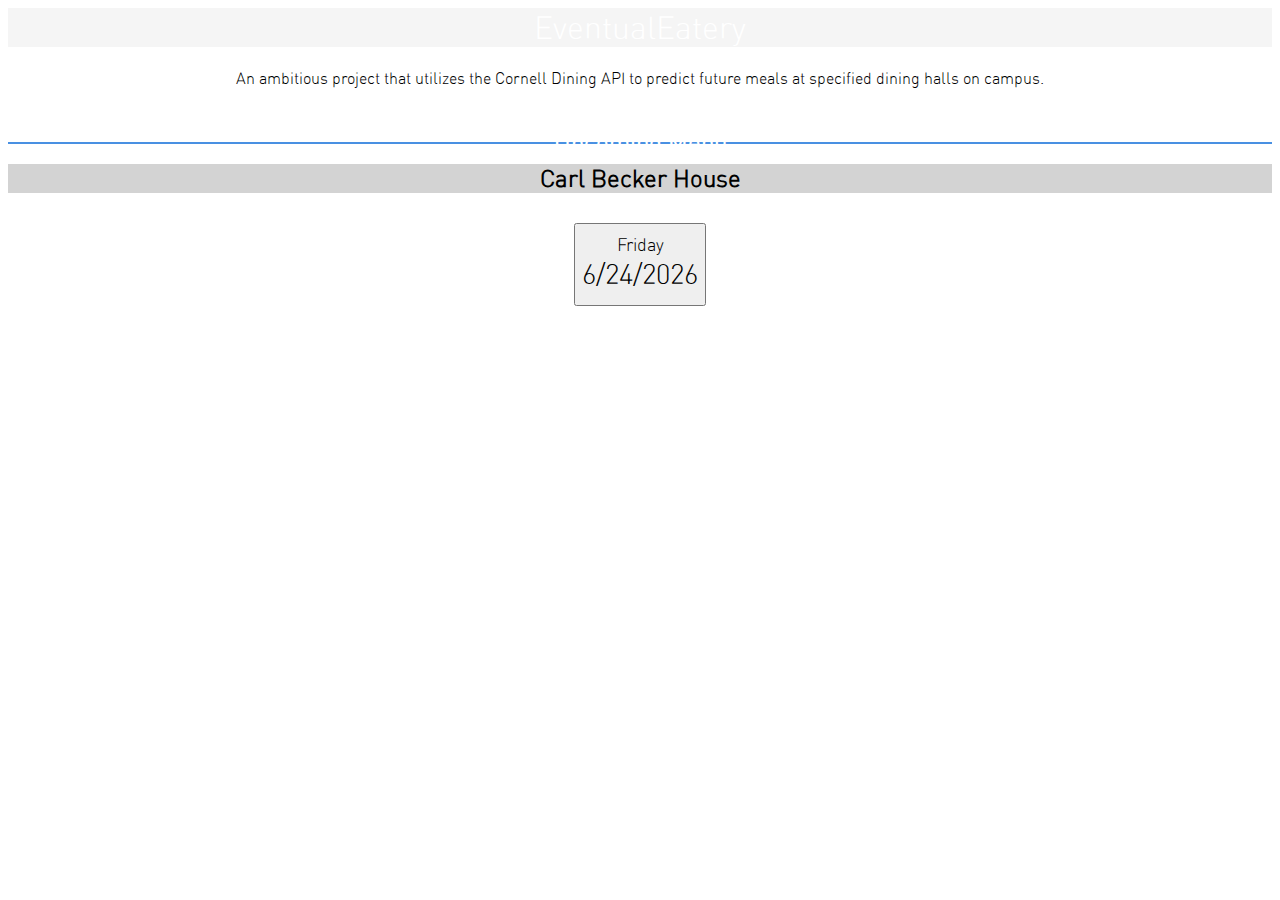
==== templates/index.html @ c13f3d7d "added AJAX" ====
<HTML>
    <head>
        <link rel="stylesheet" type="text/css" href="../static/styles/main.css"/>
        <link rel="stylesheet" type="text/css" href="../static/styles/Resources/Fonts/font.css"/>
    </head>


<script src="//ajax.googleapis.com/ajax/libs/jquery/2.2.0/jquery.min.js"></script>
<script type=text/javascript>
    $(document).ready(function(){
        $('#day1').click( function() {

            var day = document.getElementById("date1").innerHTML;
            var date = document.getElementById("d1").innerHTML;

            $.getJSON({
            url: "/predict",
            data: {dayEntry : day, dateEntry : date},
            success: function(data){
                $("#output").html(data.dayEntry);
            }
            });
        });
    });
</script>

<title>EventualEatery</title>
    
<div class='nav-bar'>
    <h1 class='title-heading'>EventualEatery</h1>
</div>


<p class='desc'>An ambitious project    that utilizes the Cornell Dining API to predict future meals at specified dining halls on campus.</p>

<br>

<div class='menubar'>
    <h2 class='upcoming-menu'>Upcoming Menu</h2>
</div>



<div class='becker'>
    <h2 class='house-name'>Carl Becker House</h2>
</div>


<p style="padding-left: 14%; font-size: 100%;"  id="date"></p>






<div class='calendar'>
    <ul class="days">
        <li>
            <button id='day1'>
            <div class='day'>
                <div class='wd'>
                    <p id='date1'></p>
                </div>
                <p class='nd' id='d1'></p>
            </div>
            </button>
        </li>
      </ul>
      
      <p class='nd' id="output"></p>
    
</div>

<script type='text/javascript'>
    days = ['Sunday','Monday','Tuesday','Wednesday','Thursday','Friday','Saturday','Sunday','Monday','Tuesday','Wednesday','Thursday','Friday','Saturday']
    n =  new Date();
    d = parseInt(n.getDate());
    m = parseInt(n.getMonth());
    y = parseInt(n.getFullYear());
    weekday = n.getDay()
    document.getElementById("d1").innerHTML = m + "/" + d + "/" + y;
    document.getElementById("date1").innerHTML = days[weekday];
    document.getElementById("d2").innerHTML = m + "/" + (d+1) + "/" + y;
    document.getElementById("date2").innerHTML = days[weekday+1];
    document.getElementById("d3").innerHTML = m + "/" + (d+2) + "/" + y;
    document.getElementById("date3").innerHTML = days[weekday+2];
    document.getElementById("d4").innerHTML = m + "/" + (d+3) + "/" + y;
    document.getElementById("date4").innerHTML = days[weekday+3];
    document.getElementById("d5").innerHTML = m + "/" + (d+4) + "/" + y;
    document.getElementById("date5").innerHTML = days[weekday+4];
    document.getElementById("d6").innerHTML = m + "/" + (d+5) + "/" + y;
    document.getElementById("date6").innerHTML = days[weekday+5];
    document.getElementById("d7").innerHTML = m + "/" + (d+6) + "/" + y;
    document.getElementById("date7").innerHTML = days[weekday+6];
</script>

</HTML>
---- static/styles/main.css ----
.nav-bar {
    background-color: #f5f5f5;
    text-align: center;
}

.desc {
    text-align: center;
}

h5 {
    background-color: #4990e2;
}

ul.days {
    text-align: center;
    padding-left: 0px;

}

ul.days > li {
    display: inline-block;
    padding: 10px 20px;
  }

.day {
    text-align: center;
}

.wd {
    margin-bottom: 0px;
    line-height: 1px;
    font-size: 18px;
}

a:link {
    text-decoration: none;
    color: #000000;
}

.nd {
    font-size: 28px;
    line-height: 2px;
}

.becker {
    background-color: #d3d3d3;
}

.menubar {
    background-color: #4990e2;
    width: 100%;

}
---- static/styles/Resources/Fonts/font.css ----
/*! Generated by Font Squirrel (https://www.fontsquirrel.com) on December 4, 2021 */



@font-face {
    font-family: 'dinlight';
    src: url('dinlight-webfont.woff2') format('woff2'),
         url('dinlight-webfont.woff') format('woff');
    font-weight: normal;
    font-style: normal;

}

.title-heading {
    font-family: 'dinlight';
    src: url('dinlight-webfont.woff2') format('woff2'),
         url('dinlight-webfont.woff') format('woff');
    font-weight: normal;
    font-style: normal;
    color: #ffffff;

}

.house-name {
    font-family: 'dinlight';
    src: url('dinlight-webfont.woff2') format('woff2'),
         url('dinlight-webfont.woff') format('woff');
    font-weight: normal;
    font-style: normal;
    color: #000000;
    text-align: center;
    font-weight: bold;

}

.upcoming-menu {
    font-family: 'dinlight';
    src: url('dinlight-webfont.woff2') format('woff2'),
         url('dinlight-webfont.woff') format('woff');
    font-weight: normal;
    font-style: normal;
    color: #ffffff;
    text-align: center;
    font-weight: bold;
    line-height: 2px;

}

.days {
    font-family: 'dinlight';
    src: url('dinlight-webfont.woff2') format('woff2'),
         url('dinlight-webfont.woff') format('woff');
    font-weight: normal;
    font-style: normal;
    color: #000000;
    text-align: center;
    font-weight: bold;
}

p {
    font-family: 'dinlight';
    src: url('dinlight-webfont.woff2') format('woff2'),
         url('dinlight-webfont.woff') format('woff');
    font-weight: normal;
    font-style: normal;
    text-align: center;

}

.desc {
    text-align: center;
}
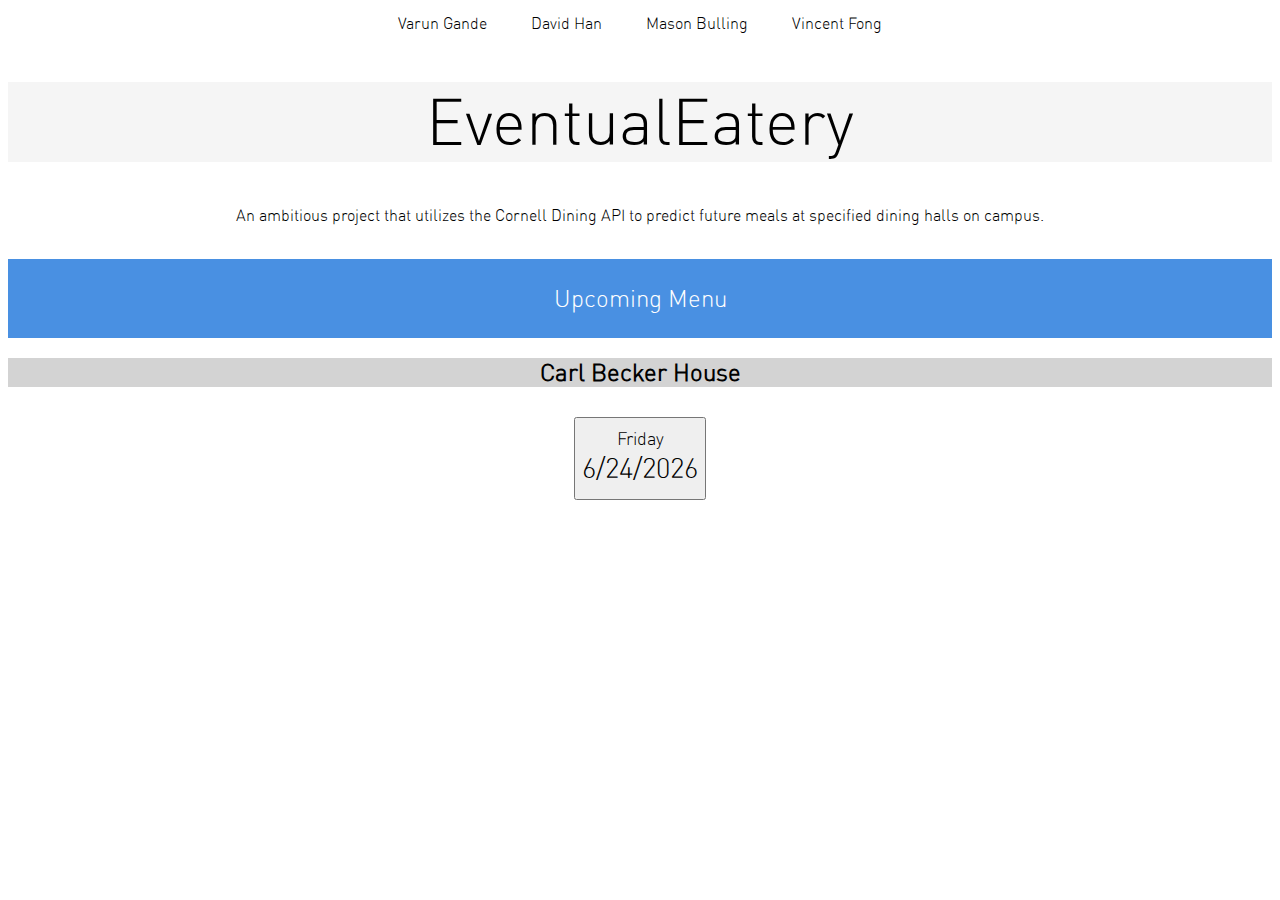
==== commit 139fe6be: "Fixed index and css" ====
--- a/templates/index.html
+++ b/templates/index.html
@@ -9,7 +9,7 @@
 <script type=text/javascript>
     $(document).ready(function(){
         $('#day1').click( function() {
-
+            document.getElementById("output").innerHTML = ""
             var day = document.getElementById("date1").innerHTML;
             var date = document.getElementById("d1").innerHTML;
 
@@ -17,7 +17,13 @@
             url: "/predict",
             data: {dayEntry : day, dateEntry : date},
             success: function(data){
-                $("#output").html(data.dayEntry);
+                for(let i =0; i < data.foods.length; i++){
+                    const para = document.createElement("p");
+                    const node = document.createTextNode(data.foods[i]);
+                    para.appendChild(node);
+                    const element = document.getElementById("output");
+                    element.appendChild(para);
+                }
             }
             });
         });
@@ -25,6 +31,13 @@
 </script>
 
 <title>EventualEatery</title>
+
+<ul class="nav">
+    <li><a href="https://github.com/vrung2323">Varun Gande</a></li>
+    <li><a href="https://github.com/dhan0779">David Han</a></li>
+    <li><a href="https://github.com/mbulling">Mason Bulling</a></li>
+    <li><a href="https://github.com/vfong00">Vincent Fong</a></li>
+  </ul>
     
 <div class='nav-bar'>
     <h1 class='title-heading'>EventualEatery</h1>
@@ -67,7 +80,7 @@
         </li>
       </ul>
       
-      <p class='nd' id="output"></p>
+      <div class='nd' id="output"></p>
     
 </div>
 
--- a/static/styles/main.css
+++ b/static/styles/main.css
@@ -22,6 +22,20 @@
     padding: 10px 20px;
   }
 
+  ul.nav {
+    text-align: center;
+    padding-left: 0px;
+
+}
+
+ul.nav > li {
+    display: inline-block;
+    padding: 10px 20px;
+  }
+
+.nav {
+    text-align: center;
+}
 .day {
     text-align: center;
 }
@@ -49,5 +63,7 @@
 .menubar {
     background-color: #4990e2;
     width: 100%;
+    padding-top: 5px;
+    padding-bottom: 5px;
 
 }--- a/static/styles/Resources/Fonts/font.css
+++ b/static/styles/Resources/Fonts/font.css
@@ -17,7 +17,20 @@
          url('dinlight-webfont.woff') format('woff');
     font-weight: normal;
     font-style: normal;
+    color: #000000;
+    font-size: 65px;
+    
+
+}
+
+.upcoming-menu {
+    font-family: 'dinlight';
+    src: url('dinlight-webfont.woff2') format('woff2'),
+         url('dinlight-webfont.woff') format('woff');
+    font-weight: normal;
+    font-style: normal;
     color: #ffffff;
+    text-align: center;
 
 }
 
@@ -33,30 +46,6 @@
 
 }
 
-.upcoming-menu {
-    font-family: 'dinlight';
-    src: url('dinlight-webfont.woff2') format('woff2'),
-         url('dinlight-webfont.woff') format('woff');
-    font-weight: normal;
-    font-style: normal;
-    color: #ffffff;
-    text-align: center;
-    font-weight: bold;
-    line-height: 2px;
-
-}
-
-.days {
-    font-family: 'dinlight';
-    src: url('dinlight-webfont.woff2') format('woff2'),
-         url('dinlight-webfont.woff') format('woff');
-    font-weight: normal;
-    font-style: normal;
-    color: #000000;
-    text-align: center;
-    font-weight: bold;
-}
-
 p {
     font-family: 'dinlight';
     src: url('dinlight-webfont.woff2') format('woff2'),
@@ -67,6 +56,18 @@
 
 }
 
+.nav {
+    font-family: 'dinlight';
+    src: url('dinlight-webfont.woff2') format('woff2'),
+         url('dinlight-webfont.woff') format('woff');
+    font-weight: normal;
+    font-style: normal;
+    text-align: center;
+    line-height: 10px;
+    margin-bottom: 0px;
+
+}
+
 .desc {
     text-align: center;
 }
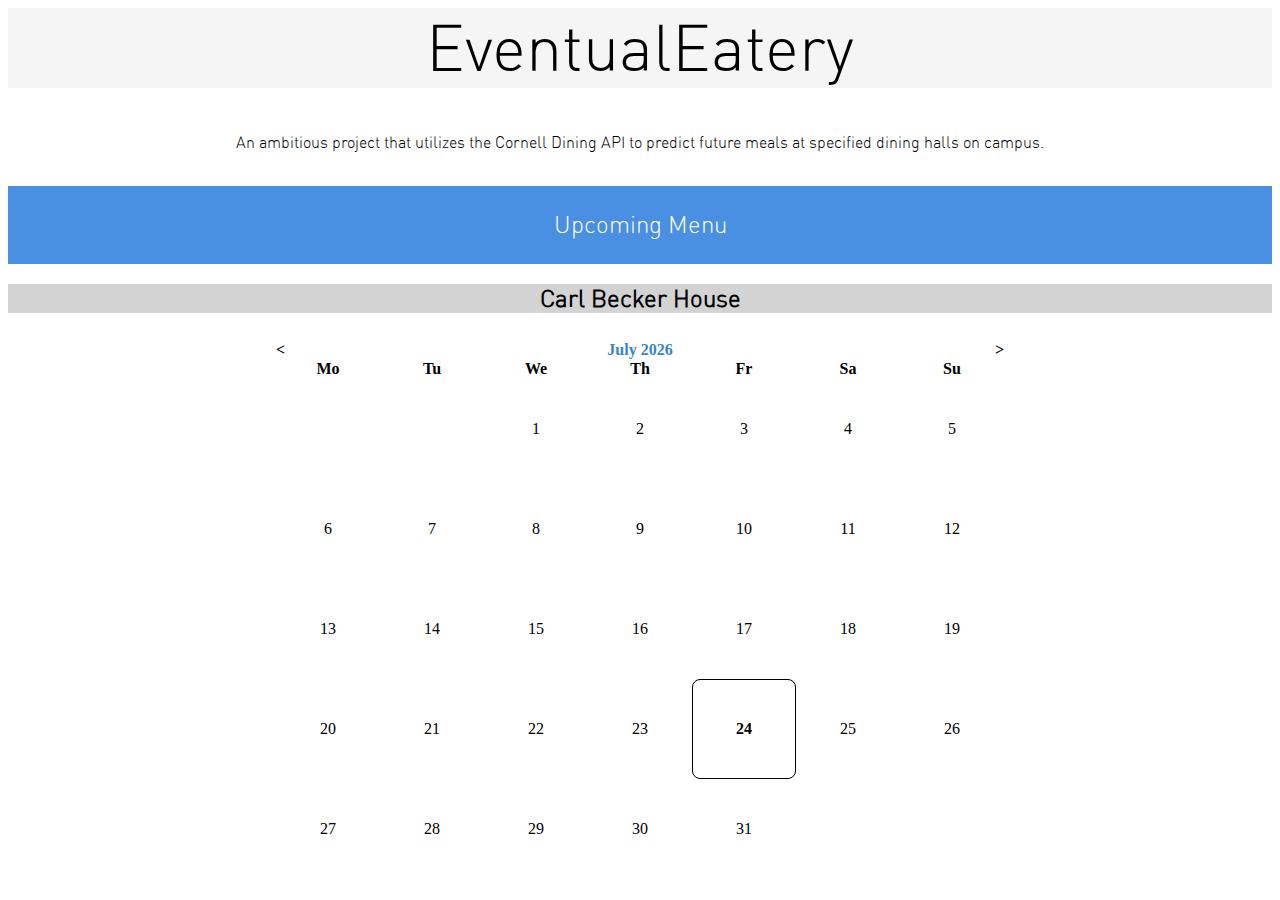
==== commit 8257678b: "added calendar" ====
--- a/templates/index.html
+++ b/templates/index.html
@@ -1,6 +1,7 @@
 <HTML>
     <head>
         <link rel="stylesheet" type="text/css" href="../static/styles/main.css"/>
+        <link rel="stylesheet" type="text/css" href="../static/styles/calendar.css"/>
         <link rel="stylesheet" type="text/css" href="../static/styles/Resources/Fonts/font.css"/>
     </head>
 
@@ -31,13 +32,6 @@
 </script>
 
 <title>EventualEatery</title>
-
-<ul class="nav">
-    <li><a href="https://github.com/vrung2323">Varun Gande</a></li>
-    <li><a href="https://github.com/dhan0779">David Han</a></li>
-    <li><a href="https://github.com/mbulling">Mason Bulling</a></li>
-    <li><a href="https://github.com/vfong00">Vincent Fong</a></li>
-  </ul>
     
 <div class='nav-bar'>
     <h1 class='title-heading'>EventualEatery</h1>
@@ -58,53 +52,165 @@
     <h2 class='house-name'>Carl Becker House</h2>
 </div>
 
-
-<p style="padding-left: 14%; font-size: 100%;"  id="date"></p>
-
-
-
-
-
-
-<div class='calendar'>
-    <ul class="days">
-        <li>
-            <button id='day1'>
-            <div class='day'>
-                <div class='wd'>
-                    <p id='date1'></p>
-                </div>
-                <p class='nd' id='d1'></p>
-            </div>
-            </button>
-        </li>
-      </ul>
-      
-      <div class='nd' id="output"></p>
-    
-</div>
-
-<script type='text/javascript'>
-    days = ['Sunday','Monday','Tuesday','Wednesday','Thursday','Friday','Saturday','Sunday','Monday','Tuesday','Wednesday','Thursday','Friday','Saturday']
-    n =  new Date();
-    d = parseInt(n.getDate());
-    m = parseInt(n.getMonth());
-    y = parseInt(n.getFullYear());
-    weekday = n.getDay()
-    document.getElementById("d1").innerHTML = m + "/" + d + "/" + y;
-    document.getElementById("date1").innerHTML = days[weekday];
-    document.getElementById("d2").innerHTML = m + "/" + (d+1) + "/" + y;
-    document.getElementById("date2").innerHTML = days[weekday+1];
-    document.getElementById("d3").innerHTML = m + "/" + (d+2) + "/" + y;
-    document.getElementById("date3").innerHTML = days[weekday+2];
-    document.getElementById("d4").innerHTML = m + "/" + (d+3) + "/" + y;
-    document.getElementById("date4").innerHTML = days[weekday+3];
-    document.getElementById("d5").innerHTML = m + "/" + (d+4) + "/" + y;
-    document.getElementById("date5").innerHTML = days[weekday+4];
-    document.getElementById("d6").innerHTML = m + "/" + (d+5) + "/" + y;
-    document.getElementById("date6").innerHTML = days[weekday+5];
-    document.getElementById("d7").innerHTML = m + "/" + (d+6) + "/" + y;
-    document.getElementById("date7").innerHTML = days[weekday+6];
+<script>
+
+    $(document).ready(function(){
+    
+    
+    $('#demo').jsRapCalendar({
+      week:6,
+        onClick:function(y,m,d){
+            alert(y + '-' + m + '-' + d);
+        }
+    });
+    
+    });
 </script>
 
+<div class="container">
+  <div id="demo"></div>
+</div>
+
+
+<script>
+    function D3ToStr(y,m,d){
+m++;
+if(m < 10)m = '0' + m;
+if(d < 10)d = '0' + d;
+return y + '-' + m + '-' + d;
+}
+function D3ToDate(y,m,d){
+return new Date(y,m,d,0,0,0,0);
+}
+function DateToD3(date){
+let y = date.getFullYear();
+let m = date.getMonth();
+let d = date.getDate();
+return {y:y,m:m,d:d};
+}
+function DateToStr(date){
+let d3 = DateToD3(date);
+return D3ToStr(d3.y,d3.m,d3.d);
+}
+function DaysInMonth(year,month){
+return new Date(year, month, 0).getDate();
+}
+function StrToDate(s){
+let y = parseInt(s.substring(0,4),10);
+let m = parseInt(s.substring(5,7),10);
+let d = parseInt(s.substring(8,10),10);
+return D3ToDate(y,m - 1,d);
+}
+
+(function($){
+$.fn.jsRapCalendar = function(options){
+
+return this.each(function(){
+	let d = new Date();
+	this.opt = $.extend({
+		enabled:true,
+		showCaption:true,
+		showYear:true,
+		showArrows:true,
+		week:0,
+		minDate:DateToStr(d),
+		date:d,
+		daysName:['Su','Mo','Tu','We','Th','Fr','Sa'],
+		monthsNames:['January', 'February', 'March', 'April', 'May', 'Jun', 'July', 'August', 'September', 'October', 'November', 'December'],
+		onClick:null
+	},options);
+	let base = this;
+	d3 = DateToD3(this.opt.date);
+	this.curYear = d3.y;
+	this.curMonth = d3.m;
+	this.curDay = d3.d;
+	let curWeek = this.opt.date.getDay();
+	this.selY = this.curYear;
+	this.selM = this.curMonth;
+	this.selD = this.curDay;
+	$(this).addClass('rapCalendar');
+	let table = $('<table>').appendTo($(this));
+	if(this.opt.showCaption){
+		this.caption = $('<caption>').appendTo(table);
+		this.cap = $('<span>').appendTo(this.caption);
+		if(this.opt.showArrows){
+			this.larr = $('<div>').addClass('larr').appendTo(this.caption);
+			this.rarr = $('<div>').addClass('rarr').appendTo(this.caption);
+		}
+	}else
+		this.caption = false;
+	let head = $('<thead>').appendTo(table);
+	let dayNames = $('<tr>').appendTo(head);
+	for(let n = 0;n < 7;n++)
+		$('<th>').text(this.opt.daysName[(n + 7 - this.opt.week) % 7]).appendTo(dayNames);
+	let tbody = $('<tbody>').appendTo(table);
+
+	$(this.larr).bind({
+		click:function(e){
+			base.ShowMonth(base.curYear,base.curMonth,-1);
+		}
+	});
+
+	$(this.rarr).bind({
+		click:function(e){
+			base.ShowMonth(base.curYear,base.curMonth,1);
+		}
+	});
+
+	this.ShowMonth = function(year,month,del){
+		this.curYear = year;
+		this.curMonth = month + del;
+		if(this.curMonth < 0){
+			this.curMonth = 11;
+			this.curYear--;
+		}
+		if(this.curMonth > 11){
+			this.curMonth = 0;
+			this.curYear++;
+		}
+		if(this.caption){
+			let s = this.opt.monthsNames[this.curMonth];
+			if(this.opt.showYear)
+				s += ' ' + this.curYear;
+			$(this.cap).text(s);
+		}
+		$(tbody).empty();
+		let dim = DaysInMonth(this.curYear,this.curMonth + 1);
+		let tr = $('<tr>').appendTo(tbody);
+		let td = null;
+		let fd =  (new Date(this.curYear,this.curMonth,1).getDay()  + this.opt.week) % 7;
+		for(var n = 0;n < fd;n++)
+			td = $('<td>').appendTo(tr);
+		for(var n = 1;n <= dim;n++){
+			if($(tr).children().length > 6)
+				tr = $('<tr>').appendTo(tbody);
+			let d = $('<td>').text(n).appendTo(tr);
+			if(D3ToStr(this.curYear,this.curMonth,n) < this.opt.minDate)
+				d.addClass('calDisable');
+			else if(this.opt.enabled)
+				d.addClass('calSelectable');
+			if((this.selY == this.curYear) && (this.selM == this.curMonth) && (this.selD == n))
+				$(d).addClass('calSelected');
+		}
+		$('.calSelectable',this).bind({
+			click:function(e){
+				$('td',base).removeClass('calSelected');
+				$(this).addClass('calSelected');
+				base.selY = base.curYear;
+				base.selM = base.curMonth;
+				base.selD = $(this).text();
+				if(base.opt.onClick)
+					base.opt.onClick.call(this,base.selY,base.selM,base.selD);
+			}
+		});
+	}
+
+	this.ShowMonth(this.curYear,this.curMonth,0);
+
+})
+
+}})(jQuery);
+
+</script>
+
 </HTML>--- a/static/styles/calendar.css
+++ b/static/styles/calendar.css
@@ -0,0 +1,59 @@
+.rapCalendar{
+	margin:8px;
+	padding:8px;
+	padding:8px;
+	-moz-user-select: -moz-none;
+	-webkit-user-select: none;
+}
+.rapCalendar table{
+	margin:0px auto;
+	border-spacing: 0px;
+    border-collapse:separate;
+}
+.rapCalendar caption{
+	color:#3784cc;
+	font-weight:bold;
+}
+
+.rapCalendar tbody td{
+	text-align: center;
+	border: 1px solid transparent;
+	width:100px;
+	height:100px;
+}
+
+.rapCalendar .calSelectable:hover{
+	border-color:black;
+	background-color:#3784cc;
+	border-radius:8px;
+	cursor:pointer;
+	font-weight:bold;
+}
+.rapCalendar .calSelected{
+	border-color:black;
+	border-radius:8px;
+	font-weight:bold;
+
+}
+.rapCalendar .larr{
+	color:black;
+	cursor:pointer;
+	float:left;
+}
+.rapCalendar .larr:before{
+	content:"<";
+}
+.rapCalendar .larr:hover{
+	color:black;
+}
+.rapCalendar .rarr{
+	color:black;
+	cursor:pointer;
+	float:right;
+}
+.rapCalendar .rarr:before{
+	content:">";
+}
+.rapCalendar .rarr:hover{
+	color:black;
+}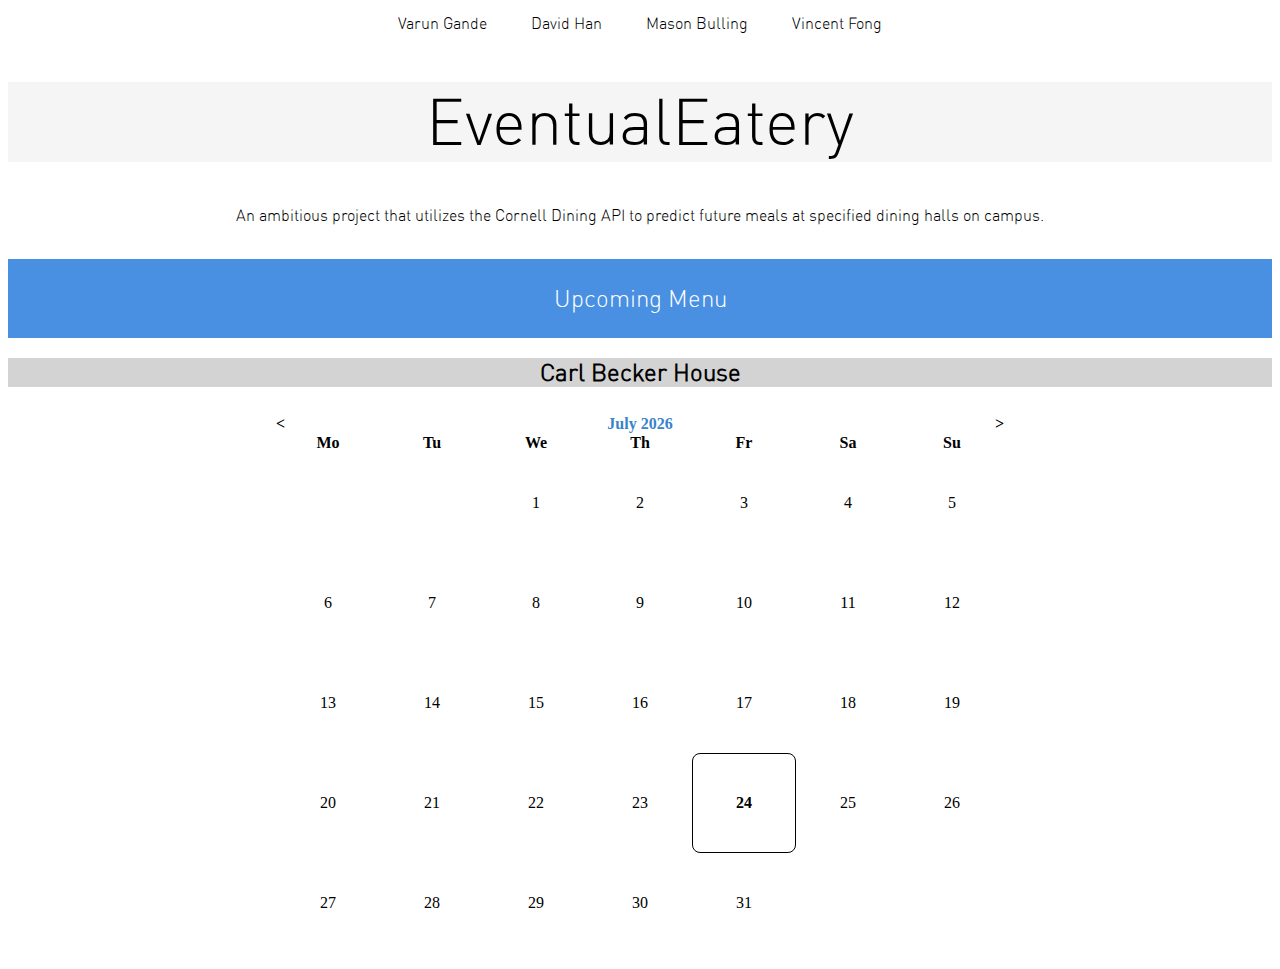
==== commit 4d1d3933: "Merge branch 'main' of github.com:mbulling/EventualEatery into calendar" ====
--- a/templates/index.html
+++ b/templates/index.html
@@ -32,6 +32,13 @@
 </script>
 
 <title>EventualEatery</title>
+
+<ul class="nav">
+    <li><a href="https://github.com/vrung2323">Varun Gande</a></li>
+    <li><a href="https://github.com/dhan0779">David Han</a></li>
+    <li><a href="https://github.com/mbulling">Mason Bulling</a></li>
+    <li><a href="https://github.com/vfong00">Vincent Fong</a></li>
+  </ul>
     
 <div class='nav-bar'>
     <h1 class='title-heading'>EventualEatery</h1>
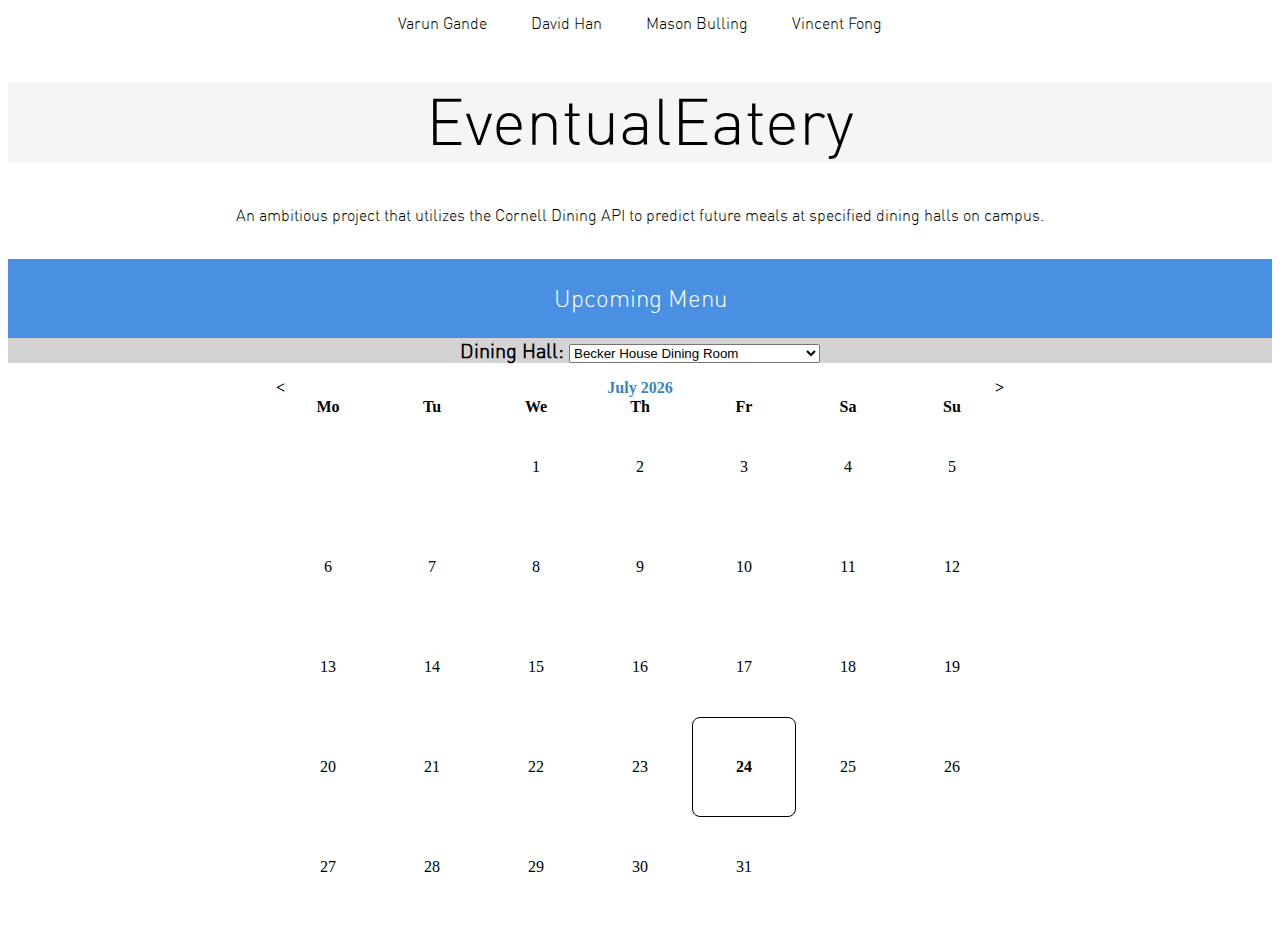
==== commit 854979c1: "added dining halls" ====
--- a/templates/index.html
+++ b/templates/index.html
@@ -7,16 +7,62 @@
 
 
 <script src="//ajax.googleapis.com/ajax/libs/jquery/2.2.0/jquery.min.js"></script>
-<script type=text/javascript>
+
+
+<title>EventualEatery</title>
+
+<ul class="nav">
+    <li><a href="https://github.com/vrung2323">Varun Gande</a></li>
+    <li><a href="https://github.com/dhan0779">David Han</a></li>
+    <li><a href="https://github.com/mbulling">Mason Bulling</a></li>
+    <li><a href="https://github.com/vfong00">Vincent Fong</a></li>
+  </ul>
+    
+<div class='nav-bar'>
+    <h1 class='title-heading'>EventualEatery</h1>
+</div>
+
+
+<p class='desc'>An ambitious project    that utilizes the Cornell Dining API to predict future meals at specified dining halls on campus.</p>
+
+<br>
+
+<div class='menubar'>
+    <h2 class='upcoming-menu'>Upcoming Menu</h2>
+</div>
+
+
+<div class = "l">
+<label for="dining" class='house-name'>Dining Hall: </label>
+<select name="dinings" id="dinings">
+	<option value="4">Becker House Dining Room</option>
+	<option value="9">Cook House Dining Room</option>
+	<option value="17">Jansen's Dining Room at Bethe House</option>
+	<option value="19">Keeton House Dining Room</option>
+	<option value="23">North Star Dining Room</option>
+	<option value="24">Okenshields</option>
+	<option value="25">Risley Dining Room</option>
+	<option value="26">Robert Purcell Marketplace Eatery</option>
+	<option value="27">Rose House Dining Room</option>
+  </select>
+</div>
+
+<script>
+
     $(document).ready(function(){
-        $('#day1').click( function() {
+    
+    
+    $('#demo').jsRapCalendar({
+      week:6,
+        onClick:function(y,m,d){
+
             document.getElementById("output").innerHTML = ""
-            var day = document.getElementById("date1").innerHTML;
-            var date = document.getElementById("d1").innerHTML;
+            var date = m+"/"+d+"/"+y;
+			var id = document.getElementById("dinings").value;
 
             $.getJSON({
             url: "/predict",
-            data: {dayEntry : day, dateEntry : date},
+            data: {dateEntry : date, ID : id},
             success: function(data){
                 for(let i =0; i < data.foods.length; i++){
                     const para = document.createElement("p");
@@ -26,57 +72,18 @@
                     element.appendChild(para);
                 }
             }
-            });
-        });
+    	});
+        }
+    });
+    
     });
 </script>
 
-<title>EventualEatery</title>
-
-<ul class="nav">
-    <li><a href="https://github.com/vrung2323">Varun Gande</a></li>
-    <li><a href="https://github.com/dhan0779">David Han</a></li>
-    <li><a href="https://github.com/mbulling">Mason Bulling</a></li>
-    <li><a href="https://github.com/vfong00">Vincent Fong</a></li>
-  </ul>
-    
-<div class='nav-bar'>
-    <h1 class='title-heading'>EventualEatery</h1>
-</div>
-
-
-<p class='desc'>An ambitious project    that utilizes the Cornell Dining API to predict future meals at specified dining halls on campus.</p>
-
-<br>
-
-<div class='menubar'>
-    <h2 class='upcoming-menu'>Upcoming Menu</h2>
-</div>
-
-
-
-<div class='becker'>
-    <h2 class='house-name'>Carl Becker House</h2>
-</div>
-
-<script>
-
-    $(document).ready(function(){
-    
-    
-    $('#demo').jsRapCalendar({
-      week:6,
-        onClick:function(y,m,d){
-            alert(y + '-' + m + '-' + d);
-        }
-    });
-    
-    });
-</script>
-
 <div class="container">
   <div id="demo"></div>
 </div>
+
+<div id="output"></div>
 
 
 <script>
--- a/static/styles/main.css
+++ b/static/styles/main.css
@@ -56,8 +56,10 @@
     line-height: 2px;
 }
 
-.becker {
+.l {
     background-color: #d3d3d3;
+    text-align:center;
+    font-size: 20px;
 }
 
 .menubar {
--- a/static/styles/calendar.css
+++ b/static/styles/calendar.css
@@ -28,6 +28,8 @@
 	border-radius:8px;
 	cursor:pointer;
 	font-weight:bold;
+	font-size: 16px;
+	margin-bottom: 6px;
 }
 .rapCalendar .calSelected{
 	border-color:black;
--- a/static/styles/Resources/Fonts/font.css
+++ b/static/styles/Resources/Fonts/font.css
@@ -56,6 +56,26 @@
 
 }
 
+.d1 {
+    font-family: 'dinlight';
+    src: url('dinlight-webfont.woff2') format('woff2'),
+         url('dinlight-webfont.woff') format('woff');
+    font-weight: normal;
+    font-style: normal;
+    text-align: center;
+
+}
+
+.date1 {
+    font-family: 'dinlight';
+    src: url('dinlight-webfont.woff2') format('woff2'),
+         url('dinlight-webfont.woff') format('woff');
+    font-weight: normal;
+    font-style: normal;
+    text-align: center;
+
+}
+
 .nav {
     font-family: 'dinlight';
     src: url('dinlight-webfont.woff2') format('woff2'),
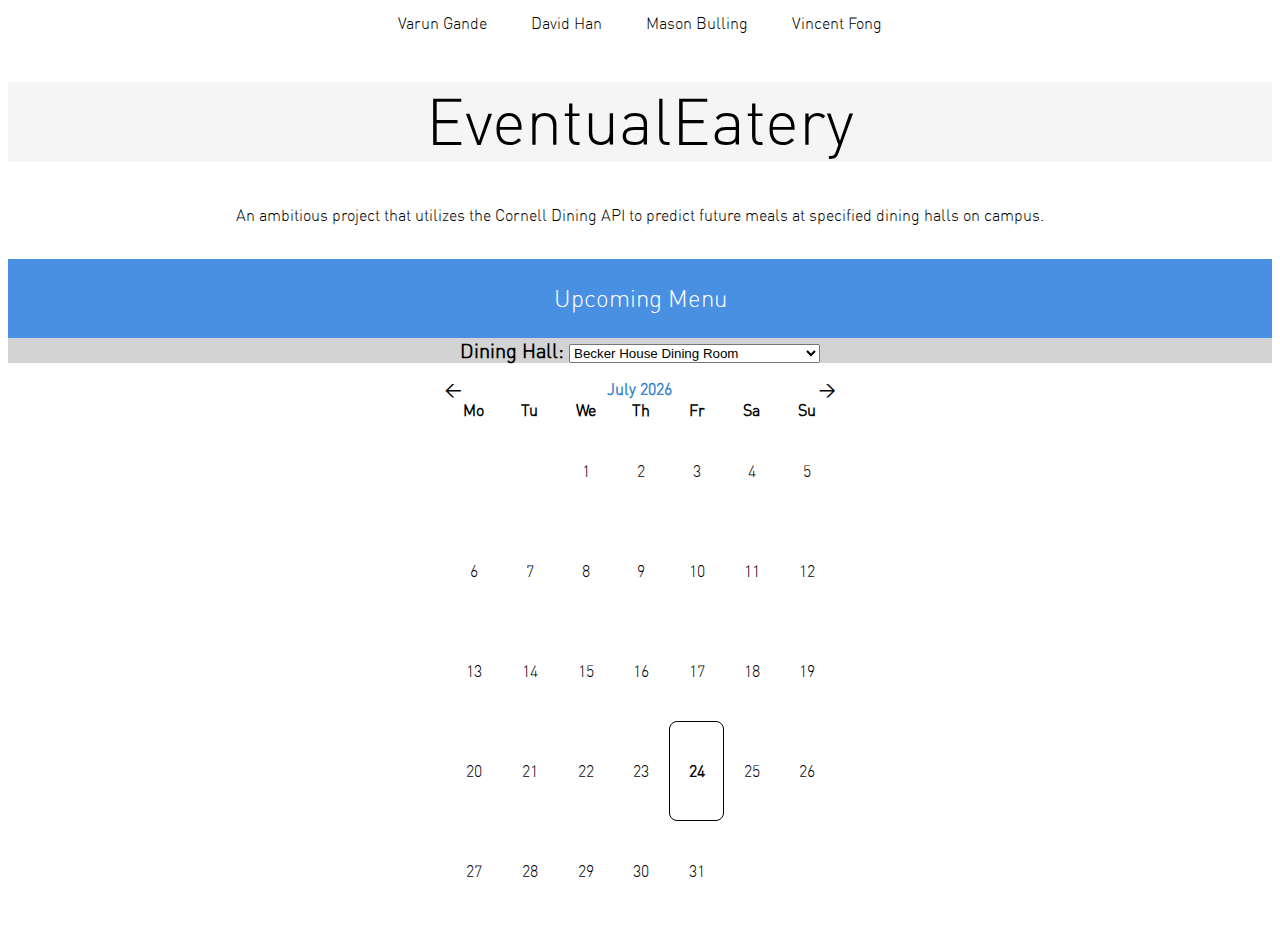
==== commit a02905d0: "added hours for dining halls" ====
--- a/templates/index.html
+++ b/templates/index.html
@@ -56,7 +56,6 @@
       week:6,
         onClick:function(y,m,d){
 
-            document.getElementById("output").innerHTML = ""
             var date = m+"/"+d+"/"+y;
 			var id = document.getElementById("dinings").value;
 
@@ -64,6 +63,21 @@
             url: "/predict",
             data: {dateEntry : date, ID : id},
             success: function(data){
+				document.getElementById("output").innerHTML = ""
+				document.getElementById("hour").innerHTML = ""
+				
+				const para = document.createElement("h2");
+				const node = document.createTextNode(data.hours[0]);
+				para.appendChild(node);
+				const element = document.getElementById("hour");
+				element.appendChild(para);
+
+				const para2 = document.createElement("h2");
+				const node2 = document.createTextNode("Menu");
+				para2.appendChild(node2);
+				const element2 = document.getElementById("output");
+				element2.appendChild(para2);
+
                 for(let i =0; i < data.foods.length; i++){
                     const para = document.createElement("p");
                     const node = document.createTextNode(data.foods[i]);
@@ -71,6 +85,14 @@
                     const element = document.getElementById("output");
                     element.appendChild(para);
                 }
+
+				for(let i =1; i < data.hours.length; i++){
+                    const para = document.createElement("p");
+                    const node = document.createTextNode(data.hours[i]);
+                    para.appendChild(node);
+                    const element = document.getElementById("hour");
+                    element.appendChild(para);
+                }
             }
     	});
         }
@@ -79,11 +101,22 @@
     });
 </script>
 
-<div class="container">
-  <div id="demo"></div>
-</div>
-
-<div id="output"></div>
+
+<div class="row">
+	<div class="column">
+		<div id="hour"><br></div>
+	</div>
+	<div class="column">
+		<div class="container">
+			<div id="demo"></div>
+		  </div>
+	</div>
+	<div class="column">
+		<div id="output"><br></div>
+	</div>
+  </div>
+
+
 
 
 <script>
--- a/static/styles/main.css
+++ b/static/styles/main.css
@@ -68,4 +68,16 @@
     padding-top: 5px;
     padding-bottom: 5px;
 
-}+}
+
+.column {
+    float: left;
+    width: 33.33%;
+  }
+  
+  /* Clear floats after the columns */
+  .row:after {
+    content: "";
+    display: table;
+    clear: both;
+  }--- a/static/styles/Resources/Fonts/font.css
+++ b/static/styles/Resources/Fonts/font.css
@@ -23,6 +23,13 @@
 
 }
 
+
+.l {
+    background-color: #d3d3d3;
+    text-align:center;
+    font-size: 20px;
+}
+
 .upcoming-menu {
     font-family: 'dinlight';
     src: url('dinlight-webfont.woff2') format('woff2'),
@@ -51,6 +58,16 @@
     src: url('dinlight-webfont.woff2') format('woff2'),
          url('dinlight-webfont.woff') format('woff');
     font-weight: normal;
+    font-style: normal;
+    text-align: center;
+
+}
+
+h2 {
+    font-family: 'dinlight';
+    src: url('dinlight-webfont.woff2') format('woff2'),
+         url('dinlight-webfont.woff') format('woff');
+    font-weight: bold;
     font-style: normal;
     text-align: center;
 
@@ -92,3 +109,102 @@
     text-align: center;
 }
 
+.rapCalendar{
+	margin:8px;
+	padding:8px;
+	padding:8px;
+	-moz-user-select: -moz-none;
+	-webkit-user-select: none;
+    font-family: 'dinlight';
+    src: url('dinlight-webfont.woff2') format('woff2'),
+         url('dinlight-webfont.woff') format('woff');
+}
+.rapCalendar table{
+	margin:0px auto;
+	border-spacing: 0px;
+    border-collapse:separate;
+    font-family: 'dinlight';
+    src: url('dinlight-webfont.woff2') format('woff2'),
+         url('dinlight-webfont.woff') format('woff');
+}
+.rapCalendar caption{
+	color:#3784cc;
+	font-weight:bold;
+    font-family: 'dinlight';
+    src: url('dinlight-webfont.woff2') format('woff2'),
+         url('dinlight-webfont.woff') format('woff');
+}
+
+.rapCalendar tbody td{
+	text-align: center;
+	border: 1px solid transparent;
+	width:100px;
+	height:100px;
+    font-family: 'dinlight';
+    src: url('dinlight-webfont.woff2') format('woff2'),
+         url('dinlight-webfont.woff') format('woff');
+}
+
+.rapCalendar .calSelectable:hover{
+	border-color:black;
+	background-color:#3784cc;
+	border-radius:8px;
+	cursor:pointer;
+	font-weight:bold;
+	font-size: 16px;
+	margin-bottom: 6px;
+    padding-bottom: 10px;
+    font-family: 'dinlight';
+    src: url('dinlight-webfont.woff2') format('woff2'),
+         url('dinlight-webfont.woff') format('woff');
+}
+.rapCalendar .calSelected{
+	border-color:black;
+	border-radius:8px;
+	font-weight:bold;
+    font-family: 'dinlight';
+    src: url('dinlight-webfont.woff2') format('woff2'),
+         url('dinlight-webfont.woff') format('woff');
+
+}
+.rapCalendar .larr{
+	color:black;
+	cursor:pointer;
+	float:left;
+    font-family: 'dinlight';
+    src: url('dinlight-webfont.woff2') format('woff2'),
+         url('dinlight-webfont.woff') format('woff');
+}
+.rapCalendar .larr:before{
+	content:"<";
+    font-family: 'dinlight';
+    src: url('dinlight-webfont.woff2') format('woff2'),
+         url('dinlight-webfont.woff') format('woff');
+}
+.rapCalendar .larr:hover{
+	color:black;
+    font-family: 'dinlight';
+    src: url('dinlight-webfont.woff2') format('woff2'),
+         url('dinlight-webfont.woff') format('woff');
+}
+.rapCalendar .rarr{
+	color:black;
+	cursor:pointer;
+	float:right;
+    font-family: 'dinlight';
+    src: url('dinlight-webfont.woff2') format('woff2'),
+         url('dinlight-webfont.woff') format('woff');
+}
+.rapCalendar .rarr:before{
+	content:">";
+    font-family: 'dinlight';
+    src: url('dinlight-webfont.woff2') format('woff2'),
+         url('dinlight-webfont.woff') format('woff');
+}
+.rapCalendar .rarr:hover{
+	color:black;
+    font-family: 'dinlight';
+    src: url('dinlight-webfont.woff2') format('woff2'),
+         url('dinlight-webfont.woff') format('woff');
+}
+
